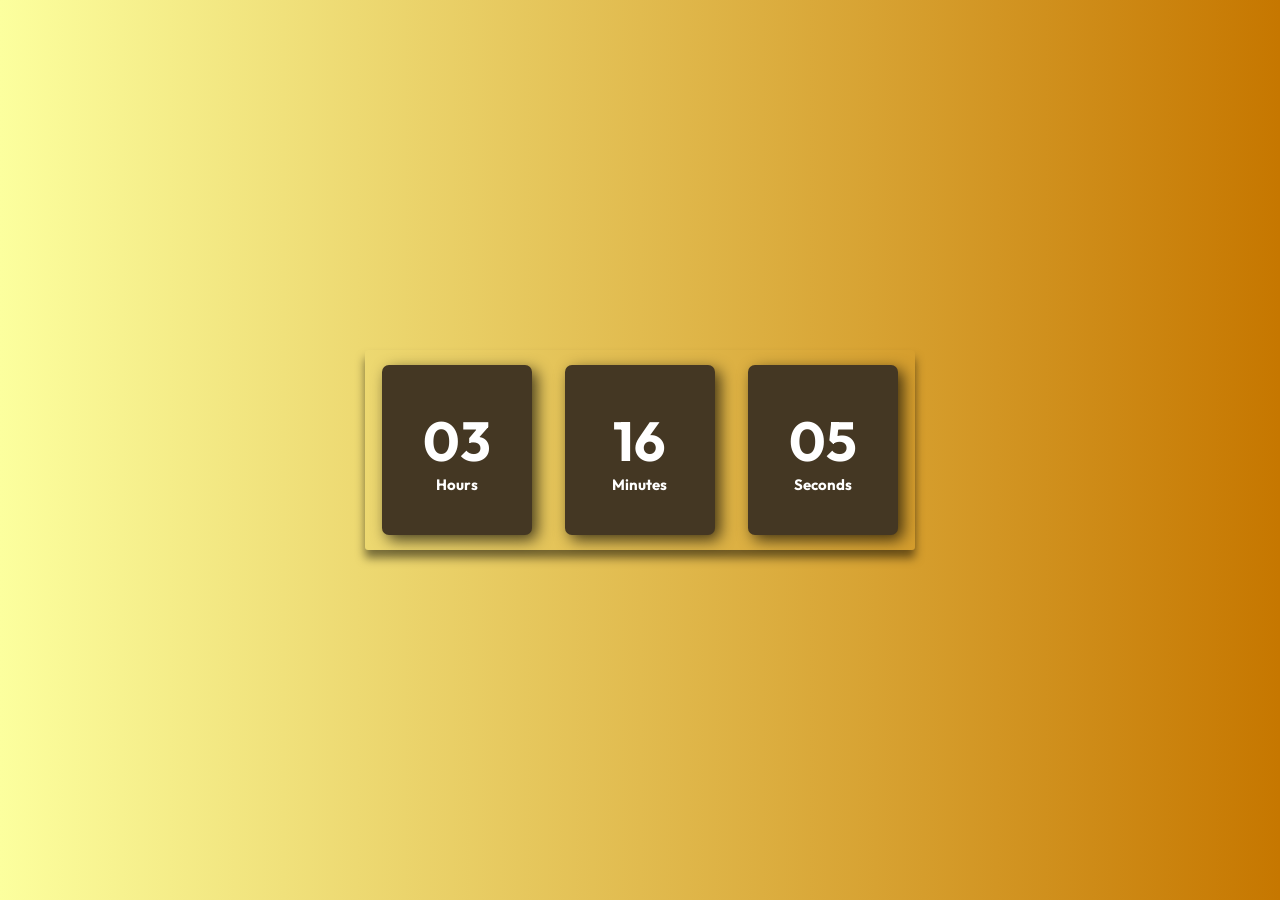
==== digitalwatch/watch_index.html @ 5e0928a5 "digital watch project" ====
<!DOCTYPE html>
<html lang="pt-BR">

<head>
    <meta charset="UTF-8">
    <meta name="viewport" content="width=device-width, initial-scale=1.0">
    <title>Digital Watch</title>
    <link rel="stylesheet" href="watch_style.css">
</head>

<body>
    <div class="watch">
        <div>
            <span id="hours">00</span>
            <span class="time">Hours</span>
        </div>
        <div>
            <span id="minutes">00</span>
            <span class="time">Minutes</span>
        </div>
        <div>
            <span id="seconds">00</span>
            <span class="time">Seconds</span>
        </div>
    </div>

    <script src="watch_script.js"></script>
</body>

</html>
---- digitalwatch/watch_style.css ----
@import url('https://fonts.googleapis.com/css2?family=Outfit:wght@100..900&display=swap');

* {
    margin: 0;
    padding: 0;
    font-family: "Outfit", sans-serif;
}

body {
    height: 100vh;
    background: linear-gradient(90deg, #fcff9e 0%, #c67700 100%);
    display: flex;
    align-items: center;
    justify-content: center;
}

.watch {
    display: flex;
    align-items: center;
    justify-content: space-around;
    height: 200px;
    width: 550px;
    background: transparent;
    border-radius: 3px;
    box-shadow: 0px 8px 10px rgba(0, 0, 0, 0.5);
}

.watch div {
    height: 170px;
    width: 150px;
    display: flex;
    flex-direction: column;
    align-items: center;
    justify-content: center;
    color: #fff;
    background-color: #443723;
    box-shadow: 5px 5px 15px rgba(0, 0, 0, .7);
    border-radius: 7px;
}

.watch span {
    font-weight: bolder;
    font-size: 55px;
}

.watch span.time {
    font-size: 15px;
}
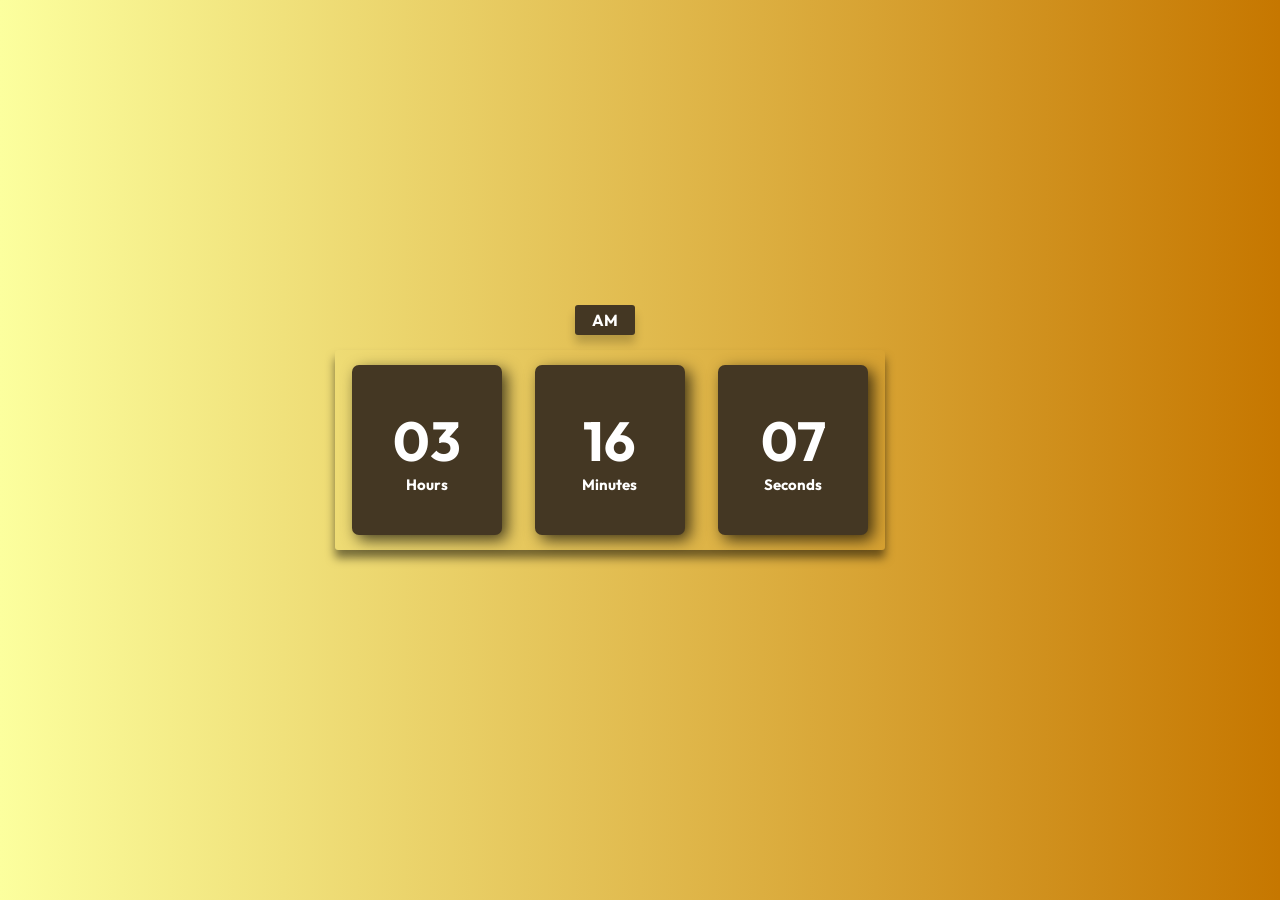
==== commit 47497f6f: "added am/pm check" ====
--- a/digitalwatch/watch_index.html
+++ b/digitalwatch/watch_index.html
@@ -23,6 +23,9 @@
             <span class="time">Seconds</span>
         </div>
     </div>
+    <div class="am">
+        <span id="ampm">ampm</span>
+    </div>
 
     <script src="watch_script.js"></script>
 </body>
--- a/digitalwatch/watch_style.css
+++ b/digitalwatch/watch_style.css
@@ -45,4 +45,18 @@
 
 .watch span.time {
     font-size: 15px;
+}
+
+.am {
+    transform: translate(-310px, -130px);
+    height: 30px;
+    width: 60px;
+    display: flex;
+    align-items: center;
+    justify-content: center;
+    background-color: #443723;
+    font-weight: bolder;
+    color: #fff;
+    box-shadow: 0px 8px 10px rgba(0, 0, 0, 0.2);
+    border-radius: 3px;
 }
